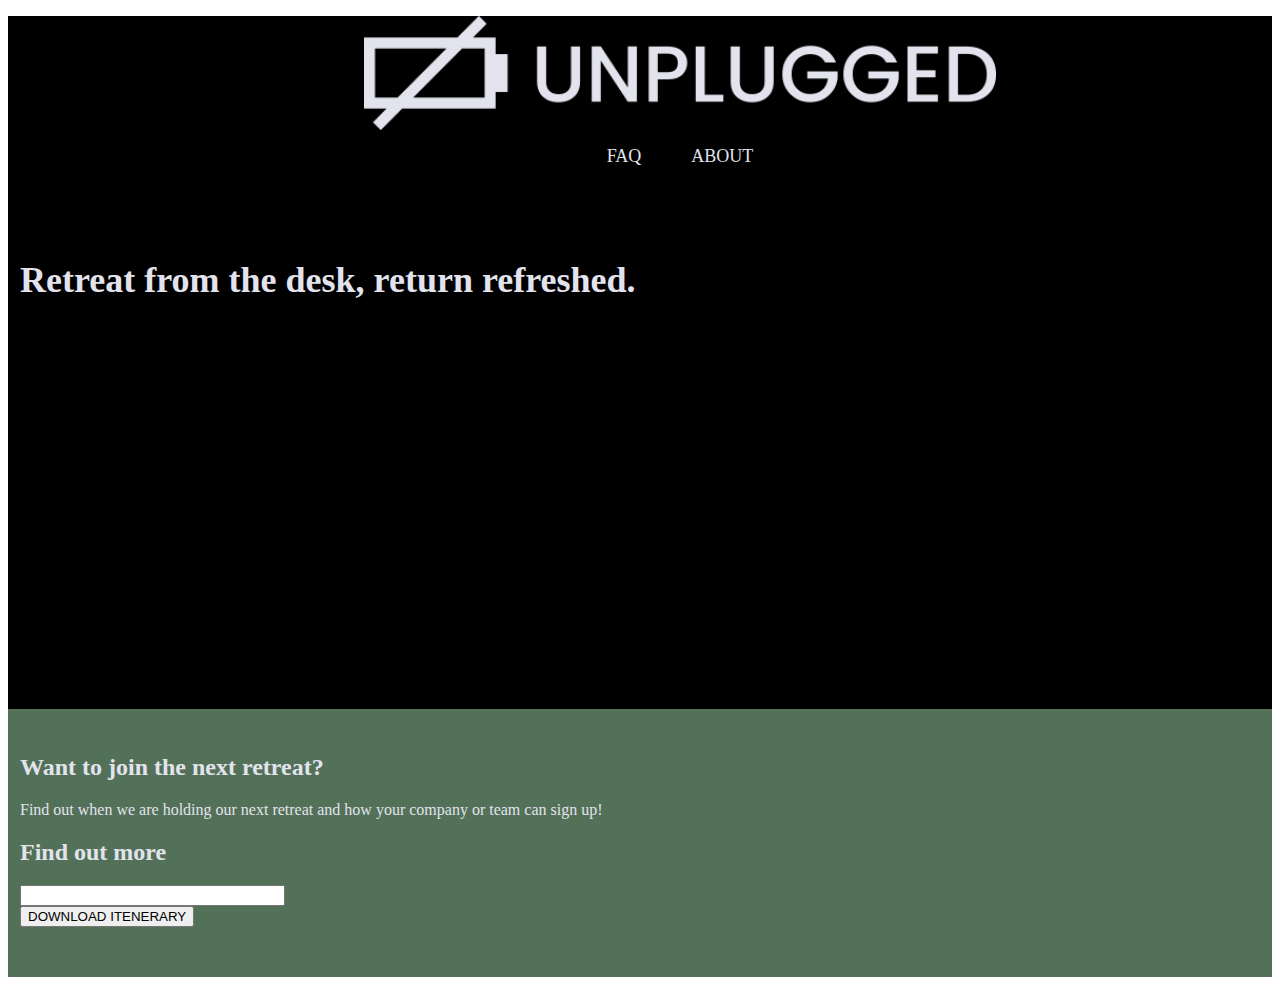
==== index.html @ d778e22b "adding text and images for header and main sections" ====
<!doctype html>
<html class="no-js" lang="">
    <head>
        <meta charset="utf-8">
        <meta http-equiv="x-ua-compatible" content="ie=edge">
        <title>Unplugged</title>
        <meta name="description" content="">
        <meta name="viewport" content="width=device-width, initial-scale=1">

        <link rel="manifest" href="site.webmanifest">
        <link rel="apple-touch-icon" href="icon.png">
        <!-- Place favicon.ico in the root directory -->

        <link rel="stylesheet" href="css/normalize.css">
        <link rel="stylesheet" href="css/style.css">
        <link rel="stylesheet" href="https://use.fontawesome.com/releases/v5.5.0/css/all.css" integrity="sha384-B4dIYHKNBt8Bc12p+WXckhzcICo0wtJAoU8YZTY5qE0Id1GSseTk6S+L3BlXeVIU" crossorigin="anonymous">
    </head>
    <body>
        <!--[if lte IE 9]>
            <p class="browserupgrade">You are using an <strong>outdated</strong> browser. Please <a href="https://browsehappy.com/">upgrade your browser</a> to improve your experience and security.</p>
        <![endif]-->
        <header>
          <figure id="logo">
            <a href="#"><img src="img/unpluggedlogo.png" alt"Unplugged Logo"></a>
          </figure>
          <nav>
            <ul id="menu">
              <li id="faq"><a href="faq/index.html">FAQ</a></li>
              <li id="about"><a href="about/index.html">ABOUT</a></li>
            </ul>
          </nav>
          <section id="headline">
            <h1>Retreat from the desk, return refreshed.</h1>
          </section>
        </header>
        <main>
          <section id="info">
            <h2>Want to join the next retreat?</h2>
            <p>Find out when we are holding our next retreat and how your company or team can sign up!</p>
            <h2>Find out more</h2>
            <input type="email" id="email" size="30" required>
            <button id="download-button">DOWNLOAD ITENERARY</button>
          </section>
        </main>
        <footer>
        </footer>

        <!-- Add your site or application content here -->
        <script src="js/vendor/modernizr-3.5.0.min.js"></script>
        <script src="https://code.jquery.com/jquery-3.2.1.min.js" integrity="sha256-hwg4gsxgFZhOsEEamdOYGBf13FyQuiTwlAQgxVSNgt4=" crossorigin="anonymous"></script>
        <script>window.jQuery || document.write('<script src="js/vendor/jquery-3.2.1.min.js"><\/script>')</script>
        <script src="js/plugins.js"></script>
        <script src="js/main.js"></script>

        <!-- Google Analytics: change UA-XXXXX-Y to be your site's ID. -->
        <script>
            window.ga=function(){ga.q.push(arguments)};ga.q=[];ga.l=+new Date;
            ga('create','UA-XXXXX-Y','auto');ga('send','pageview')
        </script>
        <script src="https://www.google-analytics.com/analytics.js" async defer></script>
    </body>
</html>
---- css/style.css ----
header {
  background-color: black;
}

#logo {
  display: flex;
  justify-content: center;
  width: 100%;
}

#logo a {
  width: 100%;
  display: flex;
  justify-content: center;
}

#logo img {
  width: 50%;
}

#menu {
  display: flex;
  width: 100%;
  justify-content: center;
  list-style: none;
  padding-bottom: 18px;
}

#menu a {
  color: #e2e3ed;
  text-decoration: none;
  font-size: 18px;
}

#faq {
  padding-right: 50px;
}

#headline {
  background-image: url(../img/jake-melara-30679-unsplash.jpg);
  background-size: cover;
  background-position: center;
  height: 500px;
  width: 100%;
}

#headline h1 {
  color: #e2e3ed;
  padding-top: 50px;
  padding-left: 12px;
  font-size: 36px;
}

#info {
  color: #e2e3ed;
  background-color: #527158;
  padding-left: 12px;
  padding-top: 25px;
  padding-bottom: 50px;
}

#download-button {
  display: block;
}
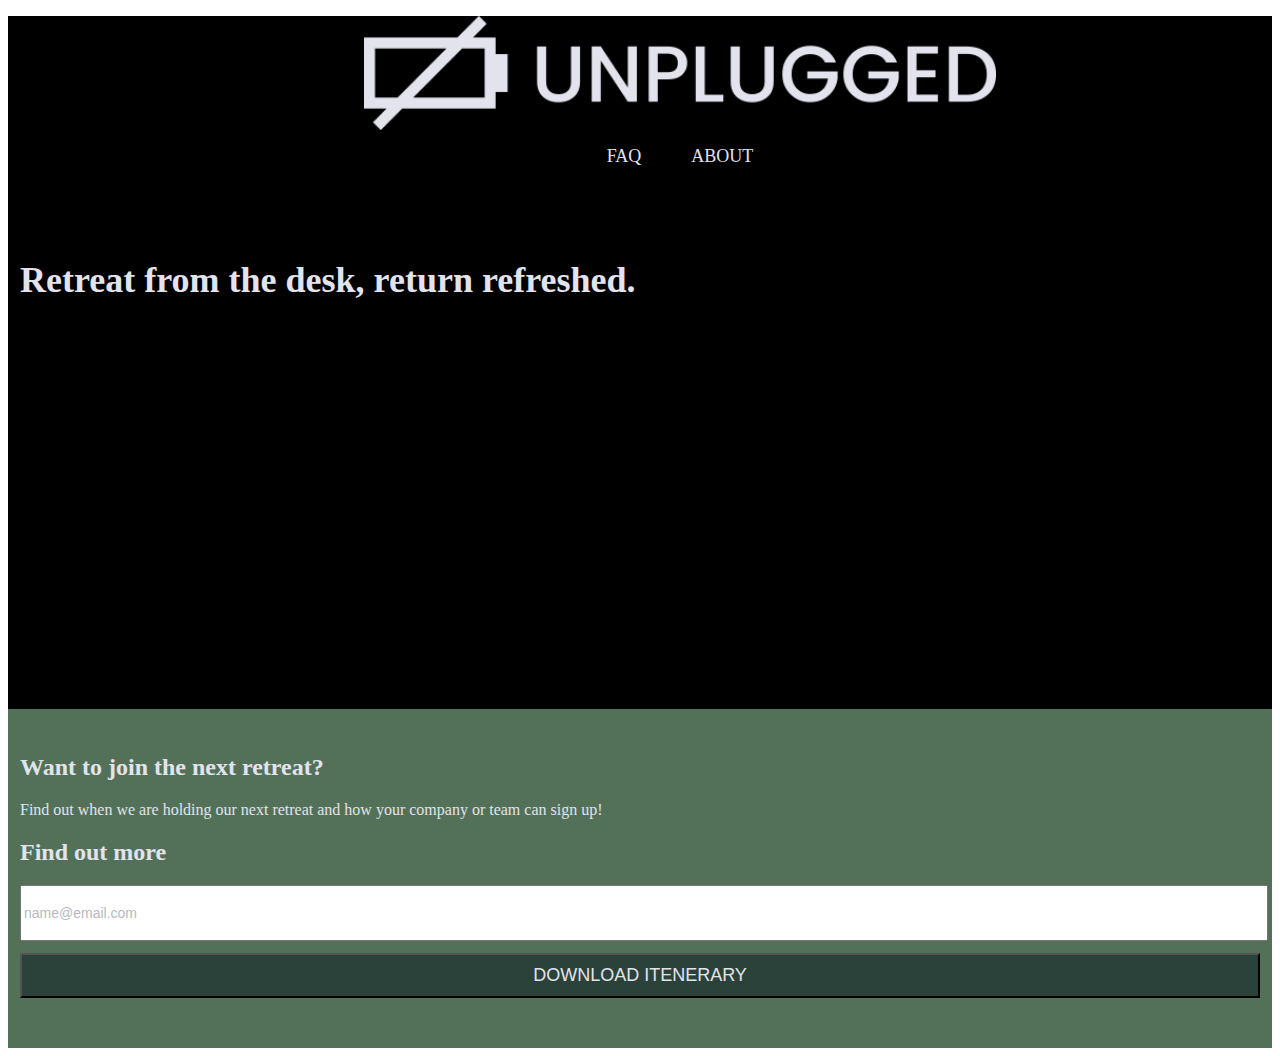
==== commit fd6488be: "added input box and button to main section" ====
--- a/index.html
+++ b/index.html
@@ -38,7 +38,7 @@
             <h2>Want to join the next retreat?</h2>
             <p>Find out when we are holding our next retreat and how your company or team can sign up!</p>
             <h2>Find out more</h2>
-            <input type="email" id="email" size="30" required>
+            <input id="email" type="email" id="email" size="30" placeholder="name@email.com" required>
             <button id="download-button">DOWNLOAD ITENERARY</button>
           </section>
         </main>
--- a/css/style.css
+++ b/css/style.css
@@ -54,11 +54,25 @@
 #info {
   color: #e2e3ed;
   background-color: #527158;
-  padding-left: 12px;
-  padding-top: 25px;
-  padding-bottom: 50px;
+  padding: 25px 12px 50px 12px;
+}
+
+#email {
+  width: 100%;
+  height: 50px;
+}
+
+::placeholder {
+  color: #b8b9c0;
+  font-size: 14px;
 }
 
 #download-button {
   display: block;
+  color: #e2e3ed;
+  width: 100%;
+  height: 45px;
+  margin-top: 12px;
+  background-color: #2a423a;
+  font-size: 18px;
 }
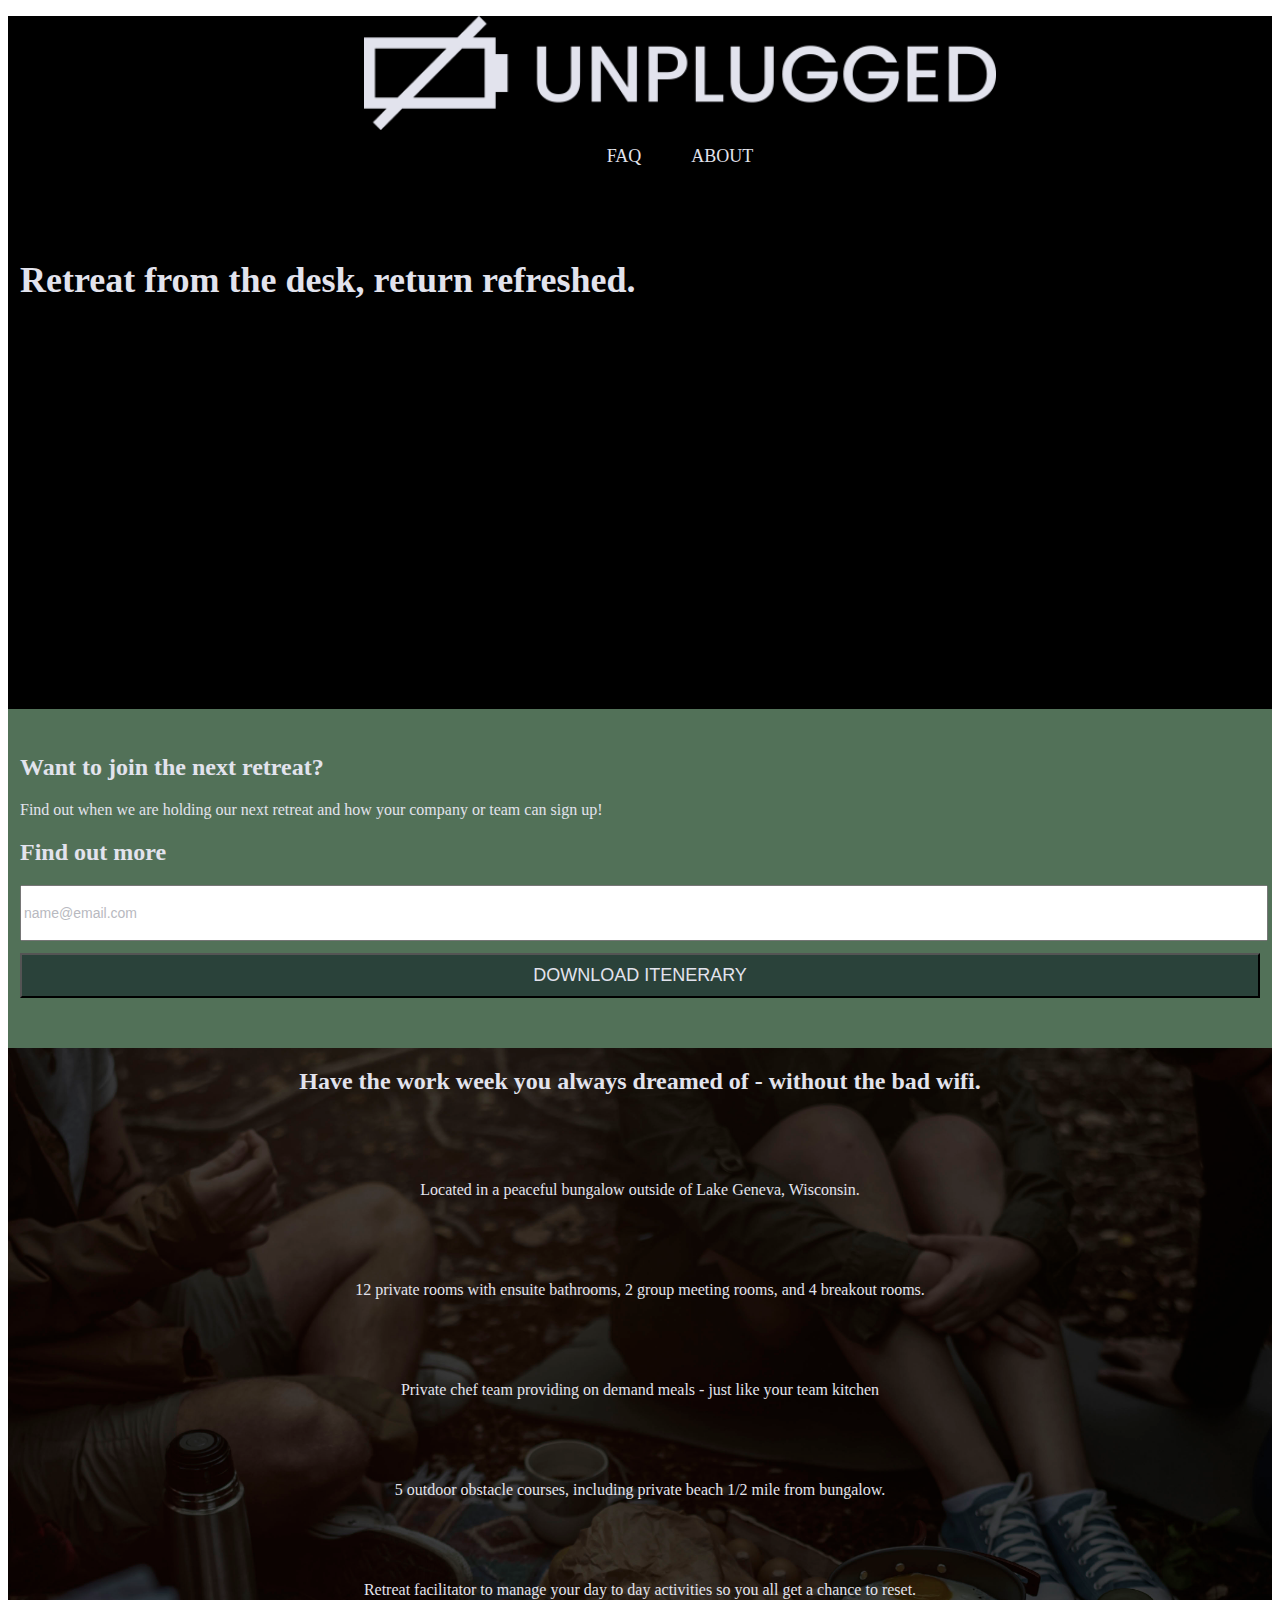
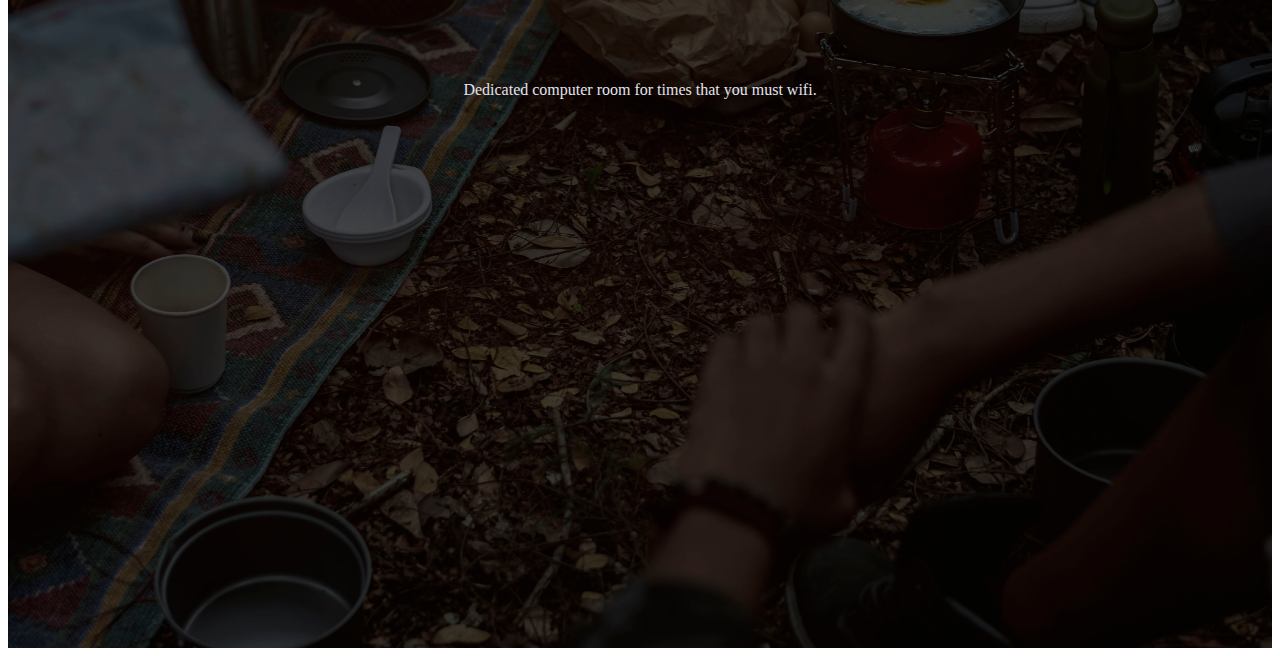
==== commit 4d060179: "added icons and paragraphs to info section of main" ====
--- a/index.html
+++ b/index.html
@@ -34,12 +34,27 @@
           </section>
         </header>
         <main>
-          <section id="info">
+          <section id="sign-up">
             <h2>Want to join the next retreat?</h2>
             <p>Find out when we are holding our next retreat and how your company or team can sign up!</p>
             <h2>Find out more</h2>
             <input id="email" type="email" id="email" size="30" placeholder="name@email.com" required>
             <button id="download-button">DOWNLOAD ITENERARY</button>
+          </section>
+          <section id="info">
+            <h2>Have the work week you always dreamed of - without the bad wifi.</h2>
+            <i class="fas fa-campground"></i>
+            <p>Located in a peaceful bungalow outside of Lake Geneva, Wisconsin.</p>
+            <i class="fas fa-bed"></i>
+            <p>12 private rooms with ensuite bathrooms, 2 group meeting rooms, and 4 breakout rooms.</p>
+            <i class="fas fa-utensils"></i>
+            <p>Private chef team providing on demand meals - just like your team kitchen</p>
+            <i class="fas fa-shoe-prints"></i>
+            <p>5 outdoor obstacle courses, including private beach 1/2 mile from bungalow.</p>
+            <i class="fas fa-smile"></i>
+            <p>Retreat facilitator to manage your day to day activities so you all get a chance to reset.</p>
+            <i class="fas fa-wifi"></i>
+            <p>Dedicated computer room for times that you must wifi.</p>
           </section>
         </main>
         <footer>
--- a/css/style.css
+++ b/css/style.css
@@ -51,7 +51,7 @@
   font-size: 36px;
 }
 
-#info {
+#sign-up {
   color: #e2e3ed;
   background-color: #527158;
   padding: 25px 12px 50px 12px;
@@ -76,3 +76,19 @@
   background-color: #2a423a;
   font-size: 18px;
 }
+
+#info {
+  background-image: url(../img/rawpixel-800820-unsplash1.jpg);
+  background-size: cover;
+  background-position: center;
+  height: 1200px;
+  display: flex;
+  flex-direction: column;
+  align-items: center;
+  color: #e2e3ed;
+}
+
+#info i {
+  font-size: 55px;
+  padding-bottom: 50px;
+}
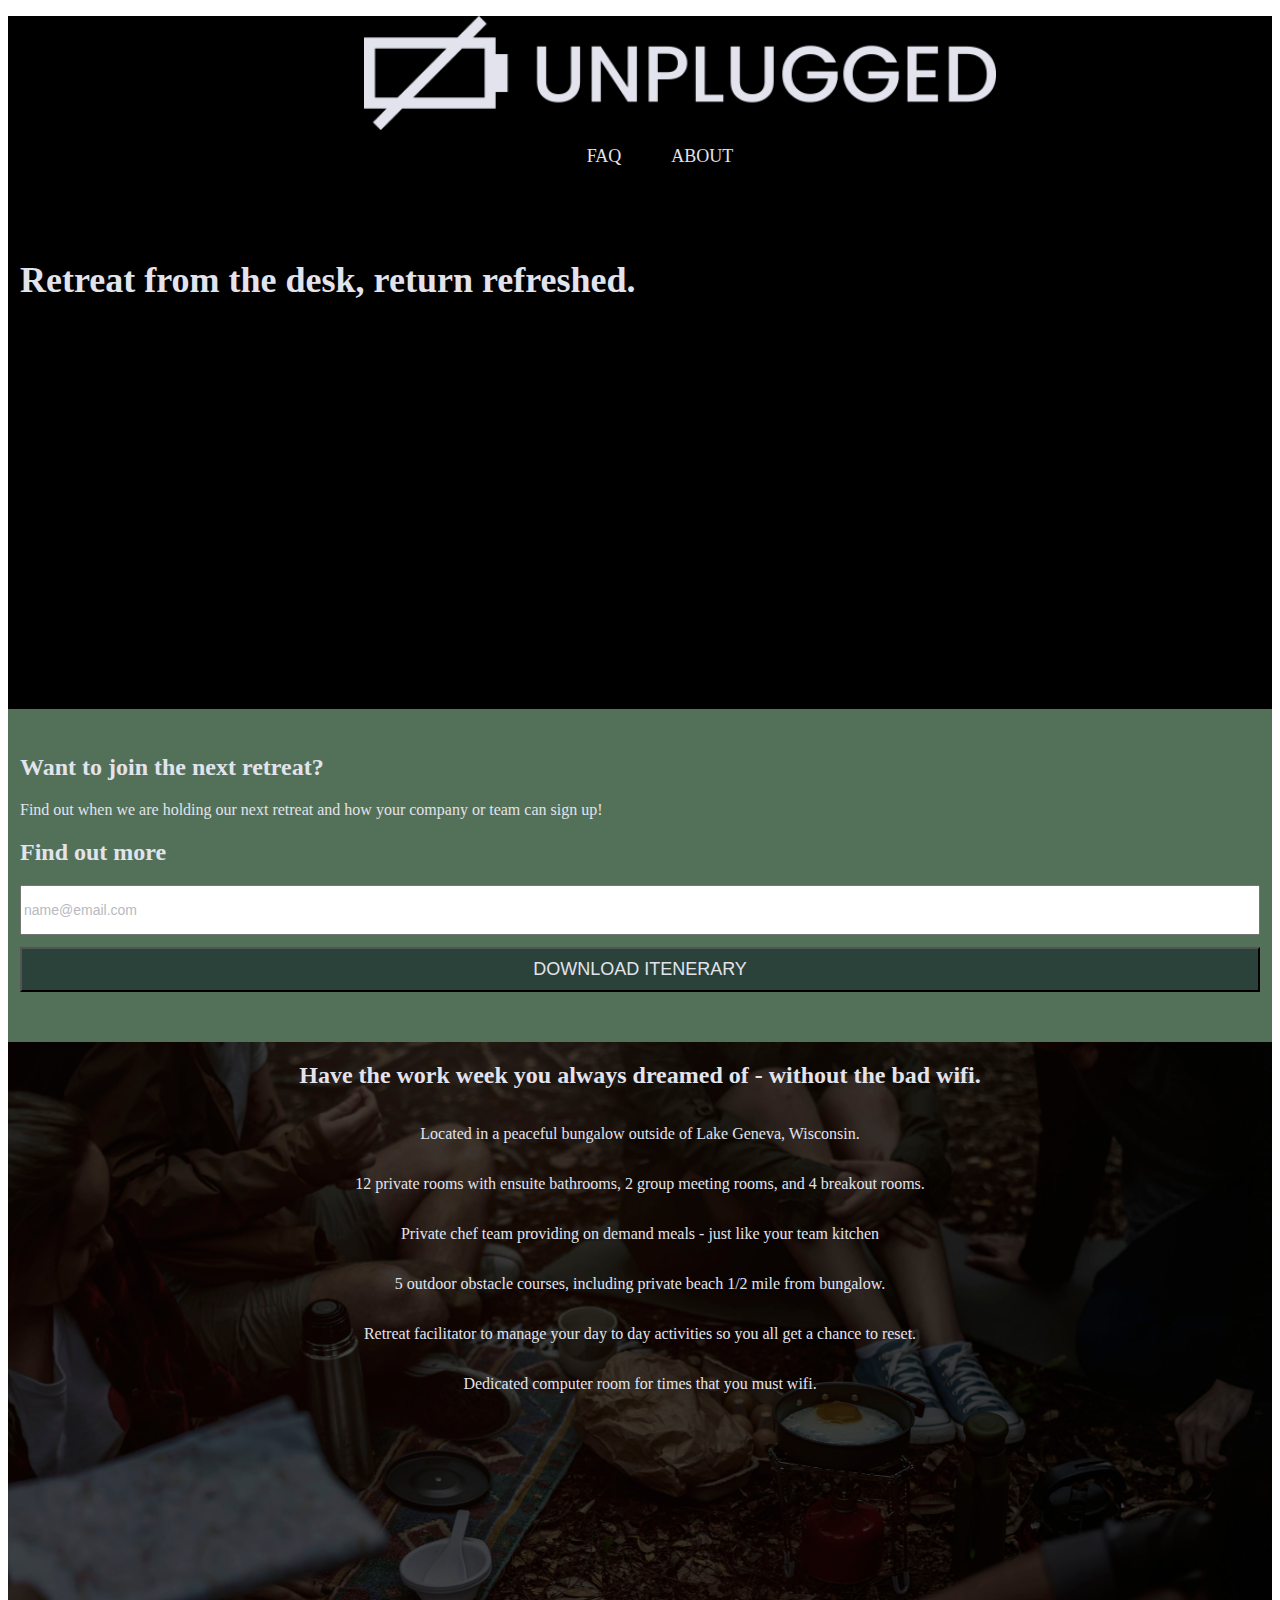
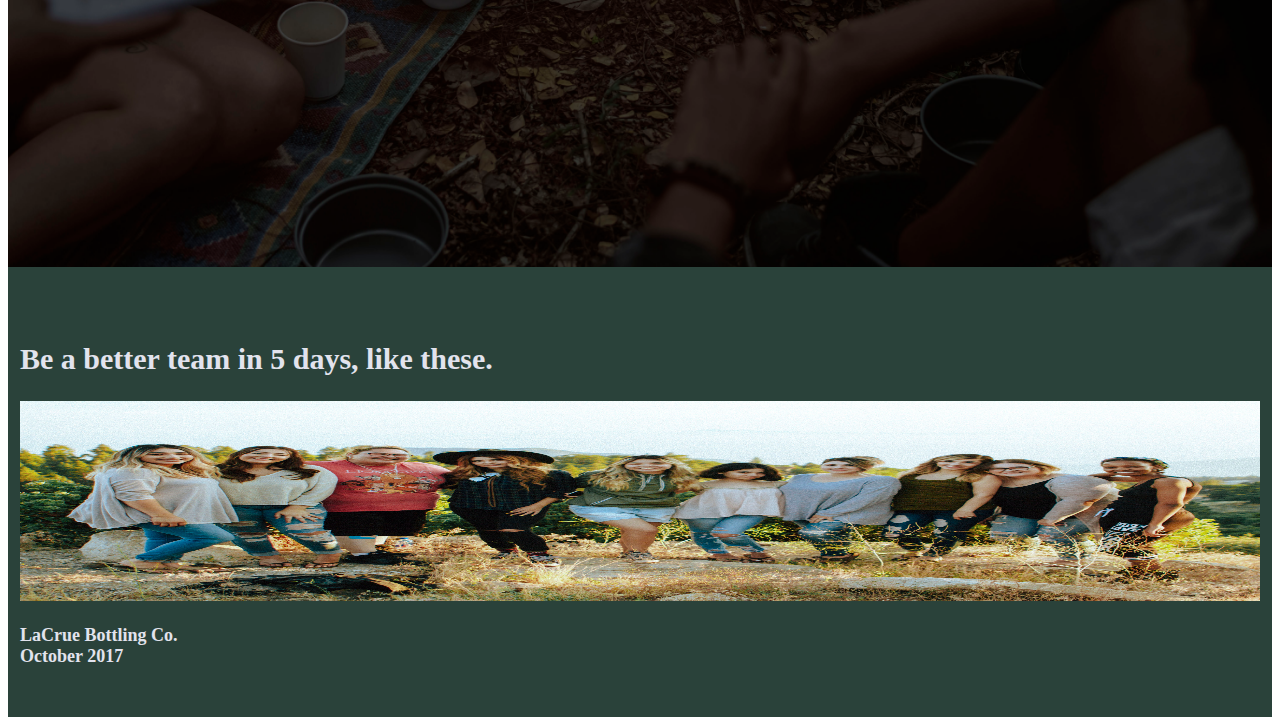
==== commit d5814543: "added text and images for example section" ====
--- a/index.html
+++ b/index.html
@@ -56,6 +56,12 @@
             <i class="fas fa-wifi"></i>
             <p>Dedicated computer room for times that you must wifi.</p>
           </section>
+          <section id="example">
+            <h2>Be a better team in 5 days, like these.</h2>
+            <img src="img/omar-lopez-296944-unsplash.jpg" alt"Photo of LaCrue Bottling Co. team"></a>
+            <h3>LaCrue Bottling Co.</h3>
+            <h4>October 2017</h4>
+          </section>
         </main>
         <footer>
         </footer>
--- a/css/style.css
+++ b/css/style.css
@@ -1,3 +1,7 @@
+* {
+  box-sizing: border-box;
+}
+
 header {
   background-color: black;
 }
@@ -81,7 +85,7 @@
   background-image: url(../img/rawpixel-800820-unsplash1.jpg);
   background-size: cover;
   background-position: center;
-  height: 1200px;
+  height: 825px;
   display: flex;
   flex-direction: column;
   align-items: center;
@@ -90,5 +94,28 @@
 
 #info i {
   font-size: 55px;
-  padding-bottom: 50px;
 }
+
+#example {
+  background-color: #2a423a;
+  padding: 50px 12px 50px 12px;
+  color: #e2e3ed;
+}
+
+#example img {
+  height: 200px;
+  width: 100%;
+}
+
+#example h2 {
+  font-size: 30px;
+}
+
+#example h3, h4 {
+  margin: 0px;
+  font-size: 18px;
+}
+
+#example h3 {
+  padding-top: 20px;
+}
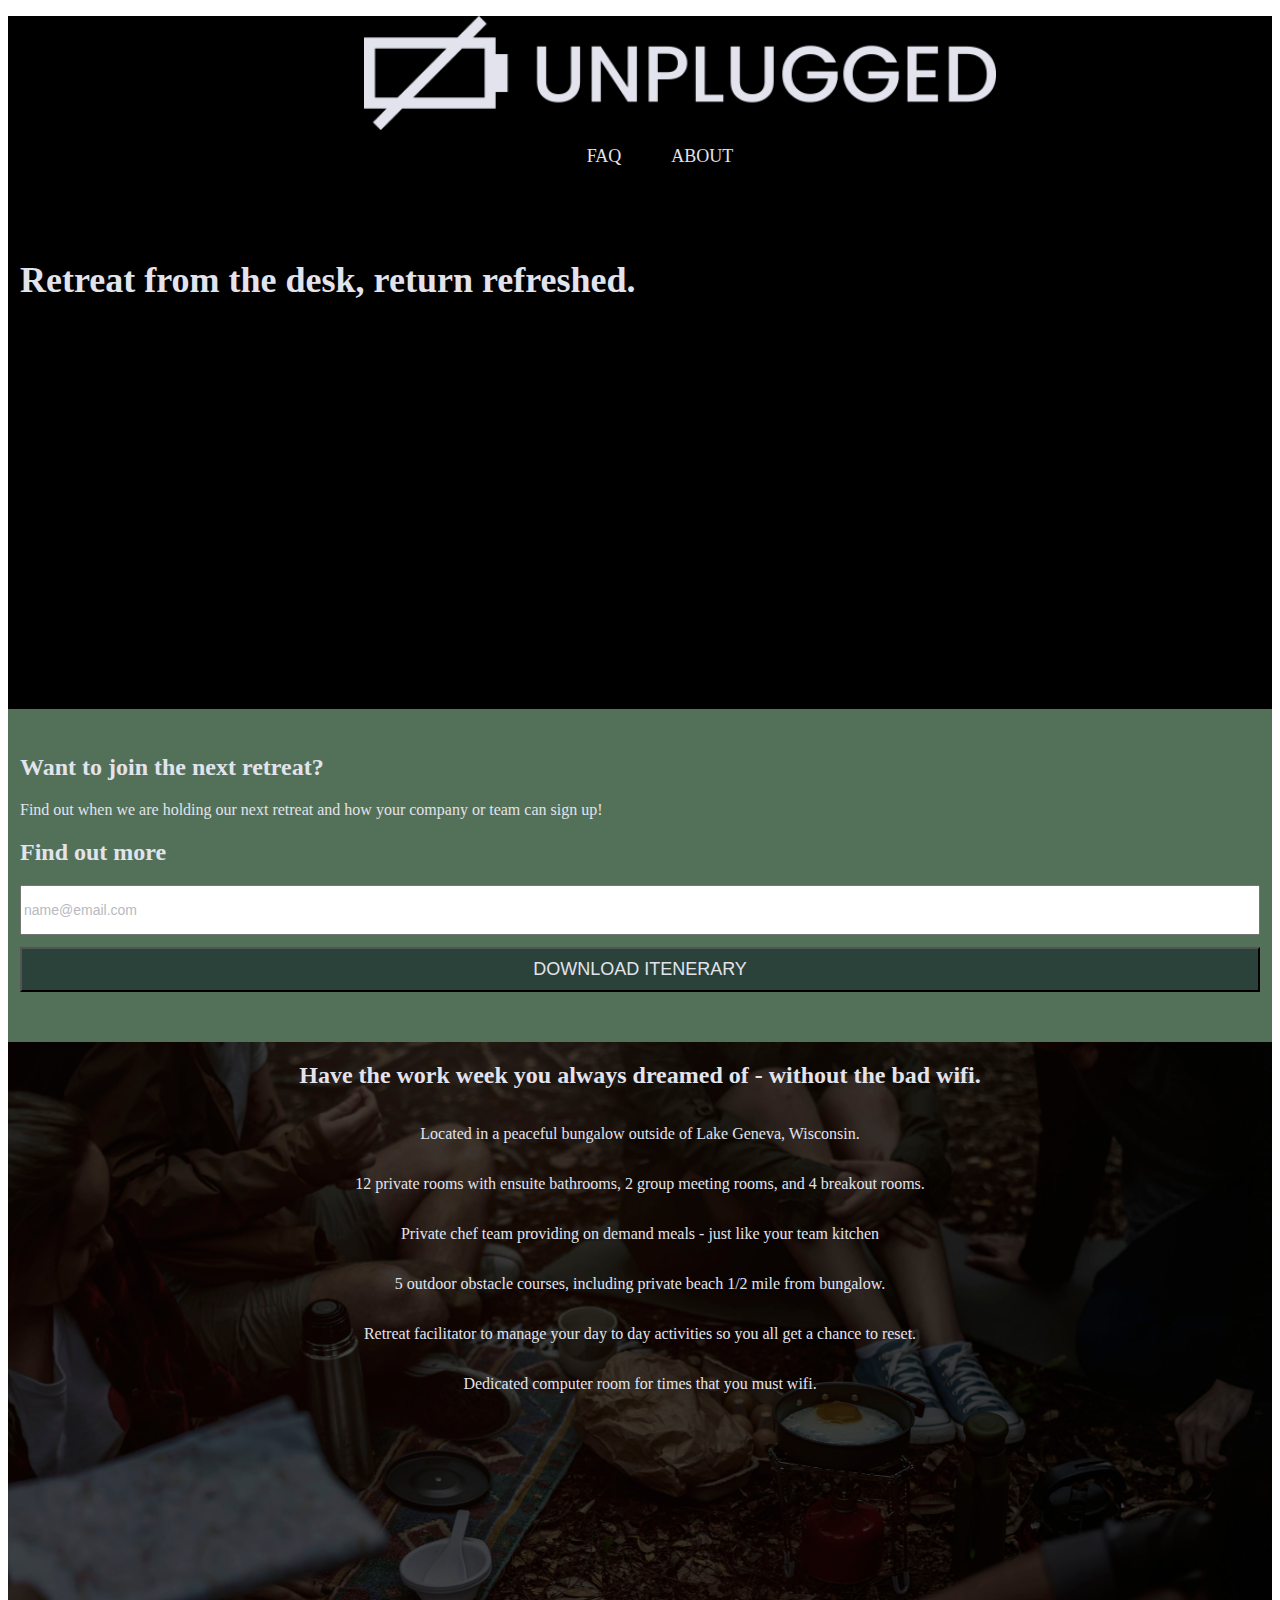
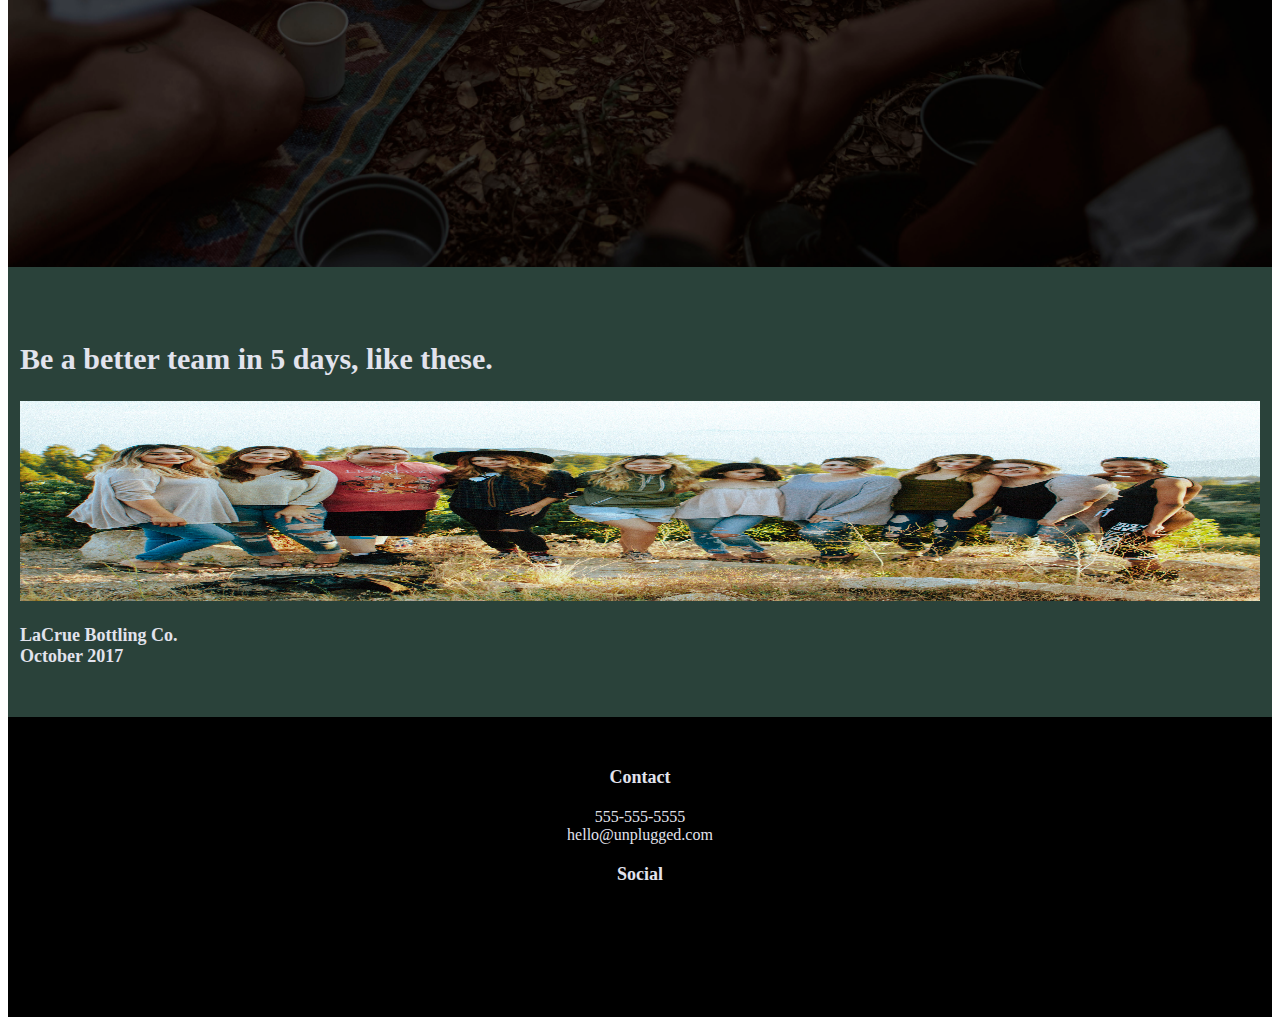
==== commit 11ffeba1: "added footer text and icons" ====
--- a/index.html
+++ b/index.html
@@ -64,6 +64,24 @@
           </section>
         </main>
         <footer>
+          <h4>Contact</h4>
+          <p>555-555-5555</p>
+          <p>hello@unplugged.com</p>
+          <h4>Social</h4>
+          <div>
+            <span class="fa-stack fa-lg">
+              <i class="fa fa-circle fa-stack-2x"></i>
+              <i class="fab fa-facebook-f fa-stack-1x"></i>
+            </span>
+            <span class="icon fa-stack fa-lg">
+              <i class="fas fa-circle fa-stack-2x"></i>
+              <i class="fab fa-twitter fa-stack-1x"></i>
+            </span>
+            <span class="fa-stack fa-lg">
+              <i class="fas fa-circle fa-stack-2x"></i>
+              <i class="fab fa-instagram fa-stack-1x"></i>
+            </span>
+          </div>
         </footer>
 
         <!-- Add your site or application content here -->
--- a/css/style.css
+++ b/css/style.css
@@ -119,3 +119,29 @@
 #example h3 {
   padding-top: 20px;
 }
+
+footer {
+  color: #e2e3ed;
+  background-color: black;
+  display: flex;
+  flex-direction: column;
+  align-items: center;
+  height: 300px;
+  padding-top: 30px;
+}
+
+footer h4 {
+  padding-bottom: 20px;
+  padding-top: 20px;
+}
+
+footer p {
+  margin: 0px;
+}
+.icon {
+  margin: 0px 40px;
+}
+
+.fa-circle {
+  color: #527158;
+}
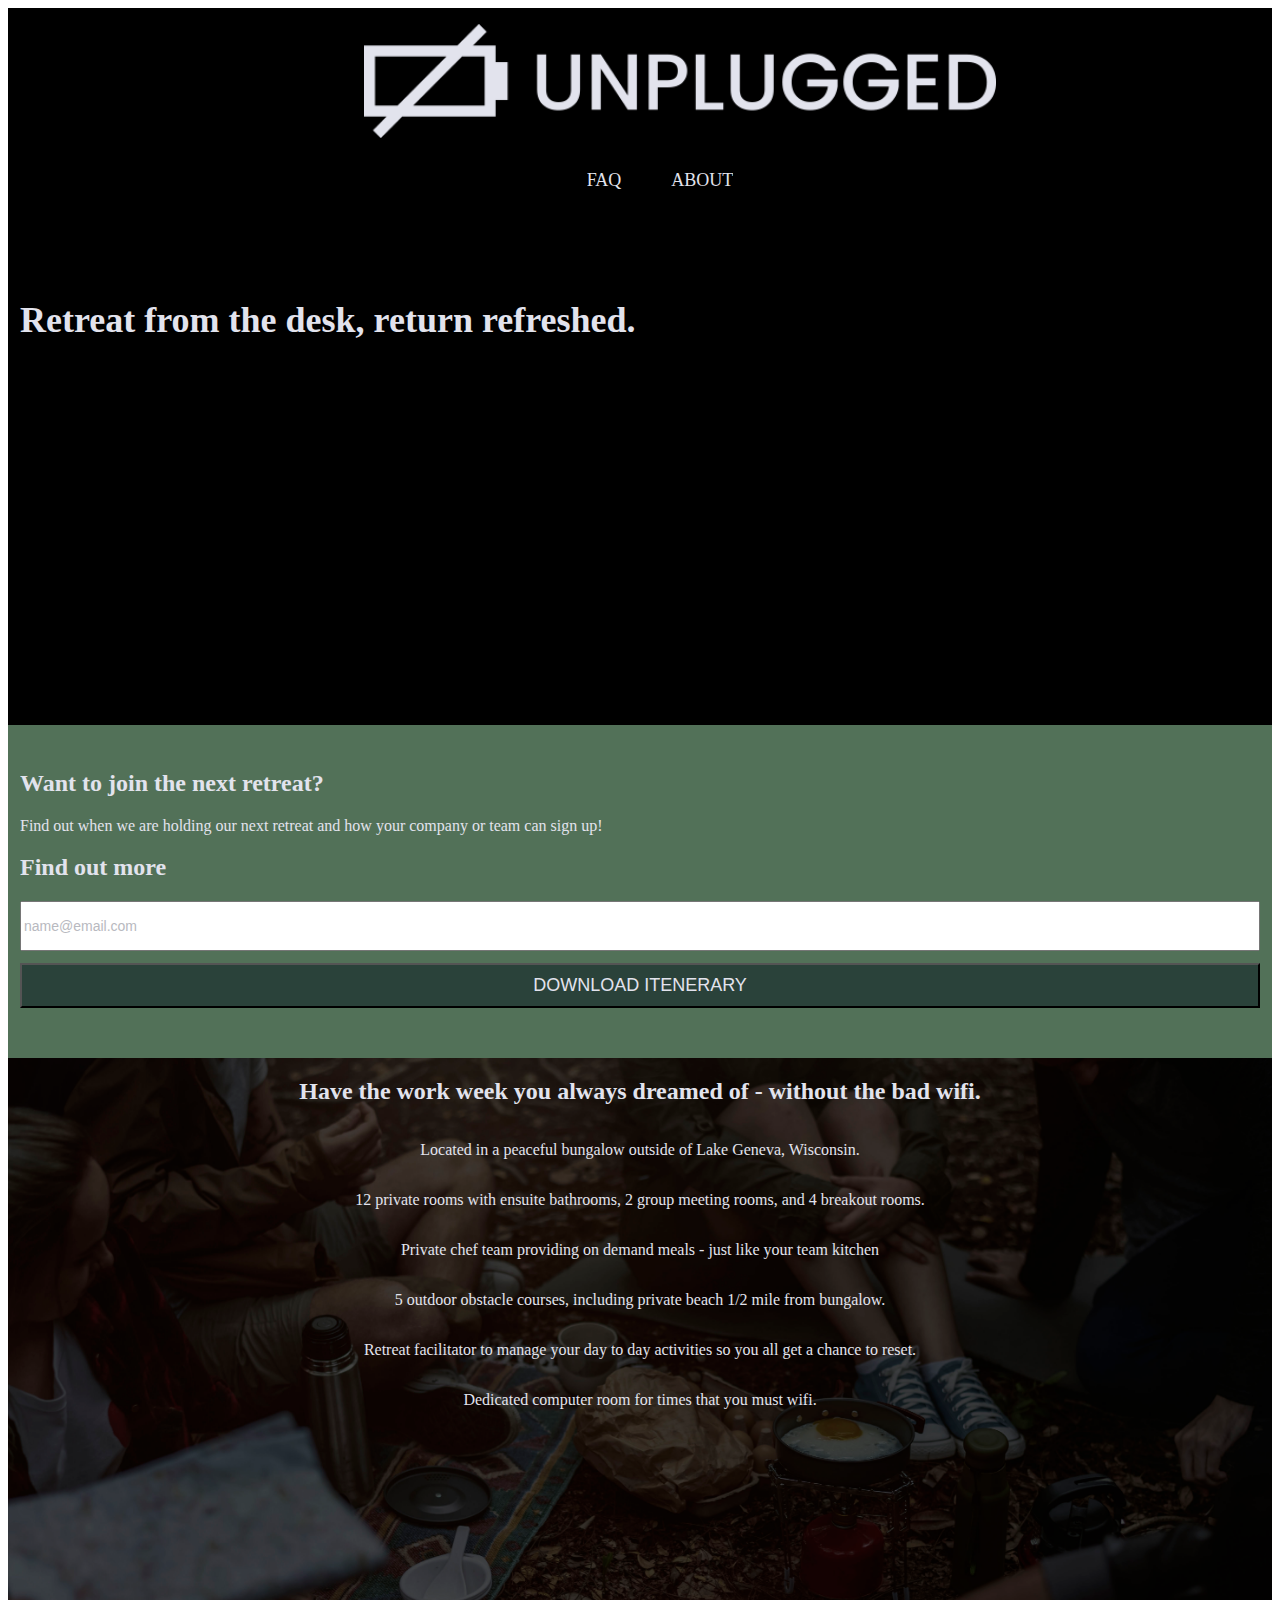
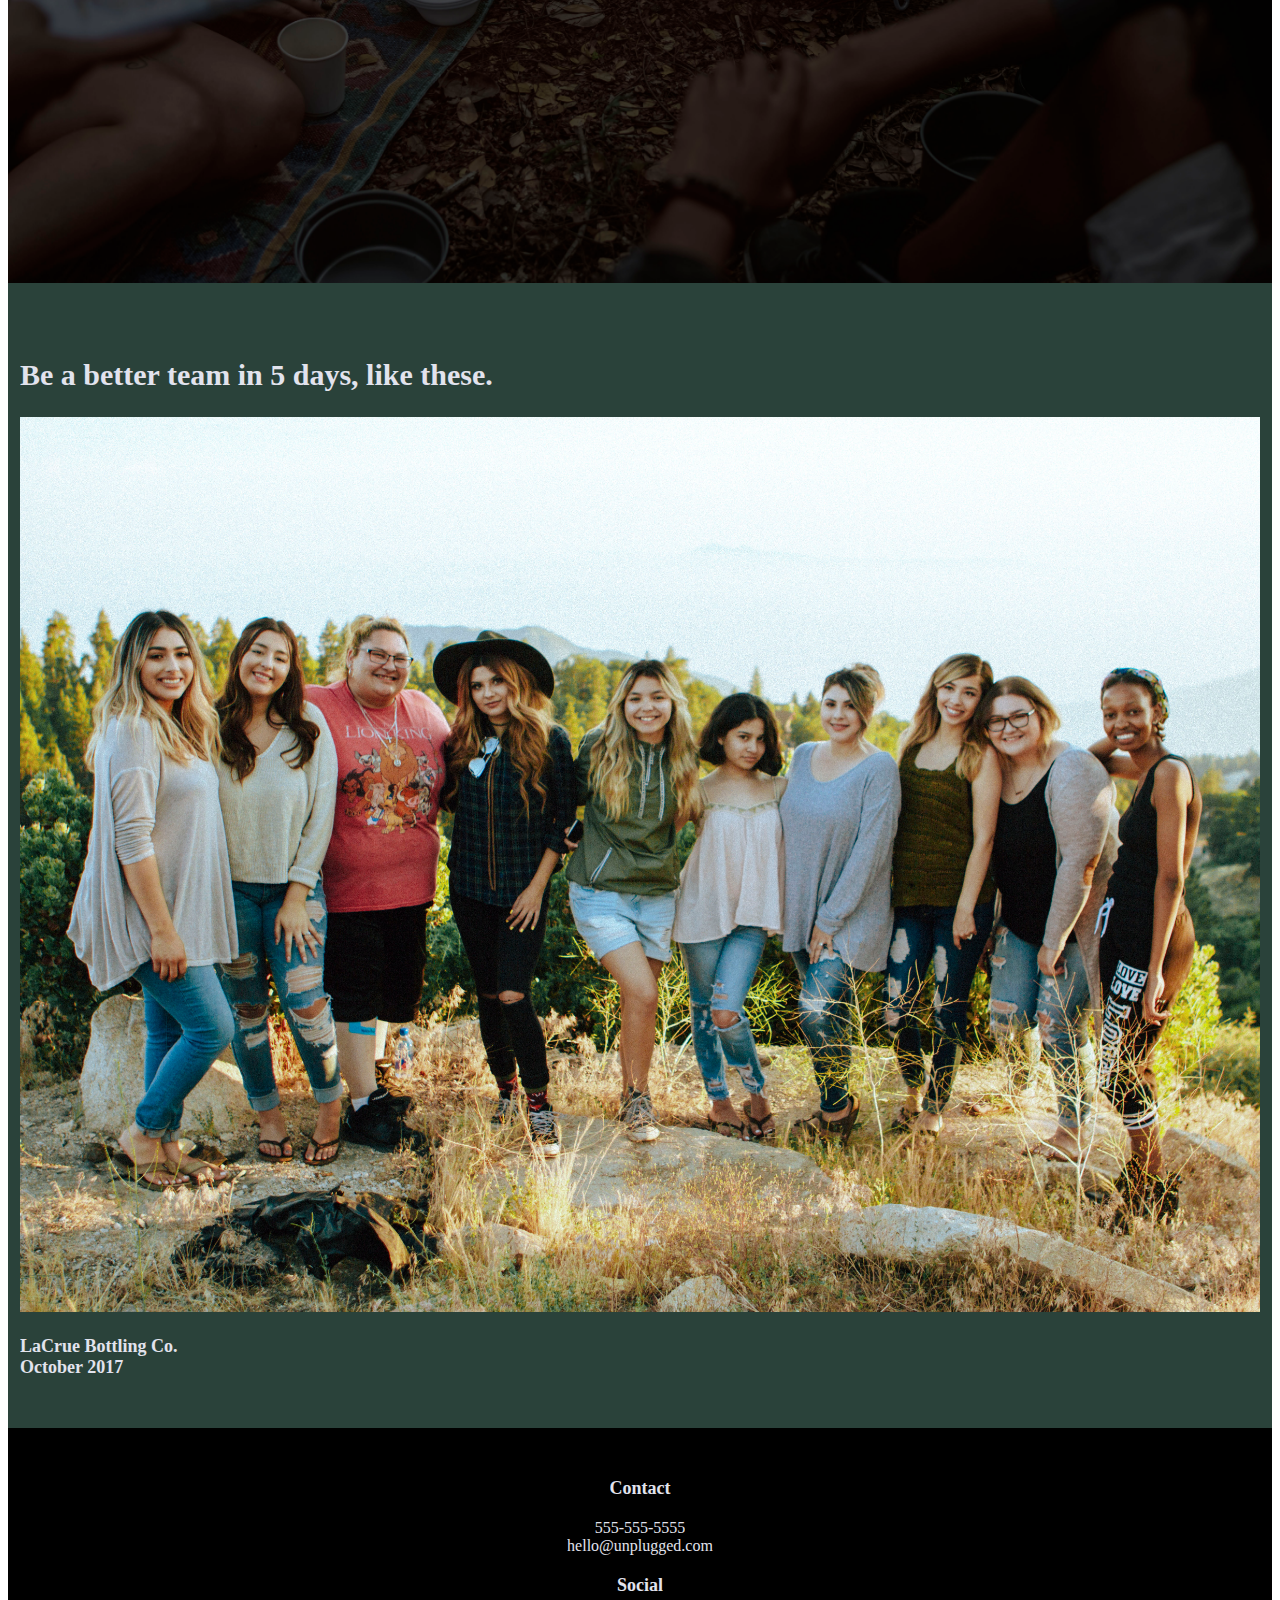
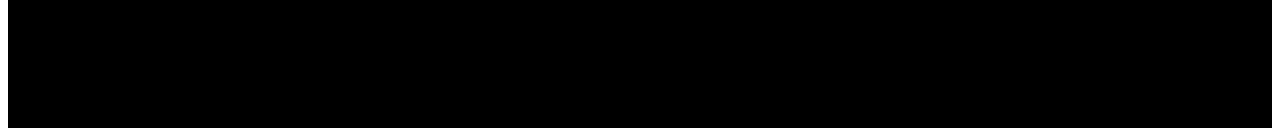
==== commit 3dea5f5e: "added text and images for faq and about pages" ====
--- a/index.html
+++ b/index.html
@@ -21,7 +21,7 @@
         <![endif]-->
         <header>
           <figure id="logo">
-            <a href="#"><img src="img/unpluggedlogo.png" alt"Unplugged Logo"></a>
+            <a href="index.html"><img src="img/unpluggedlogo.png" alt"Unplugged Logo"></a>
           </figure>
           <nav>
             <ul id="menu">
--- a/css/style.css
+++ b/css/style.css
@@ -1,5 +1,6 @@
 * {
   box-sizing: border-box;
+  overflow-x: hidden;
 }
 
 header {
@@ -103,7 +104,7 @@
 }
 
 #example img {
-  height: 200px;
+  /*height: 200px;*/
   width: 100%;
 }
 
@@ -145,3 +146,33 @@
 .fa-circle {
   color: #527158;
 }
+
+/*FAQ page*/
+#question-section {
+  background-color: #527158;
+  color: #e2e3ed;
+  padding: 45px 12px;
+}
+
+/*About page*/
+#mission-statement, #about-contact {
+  background-color: #527158;
+  color: #e2e3ed;
+  padding: 45px 12px;
+}
+
+#map figure {
+    width: 100%;
+    height: 0;
+    padding-bottom: 125%;
+    overflow: hidden;
+    position: relative;
+}
+
+#map iframe {
+    width: 100%;
+    height: 100%;
+    position: absolute;
+    top: 0;
+    left: 0;
+}
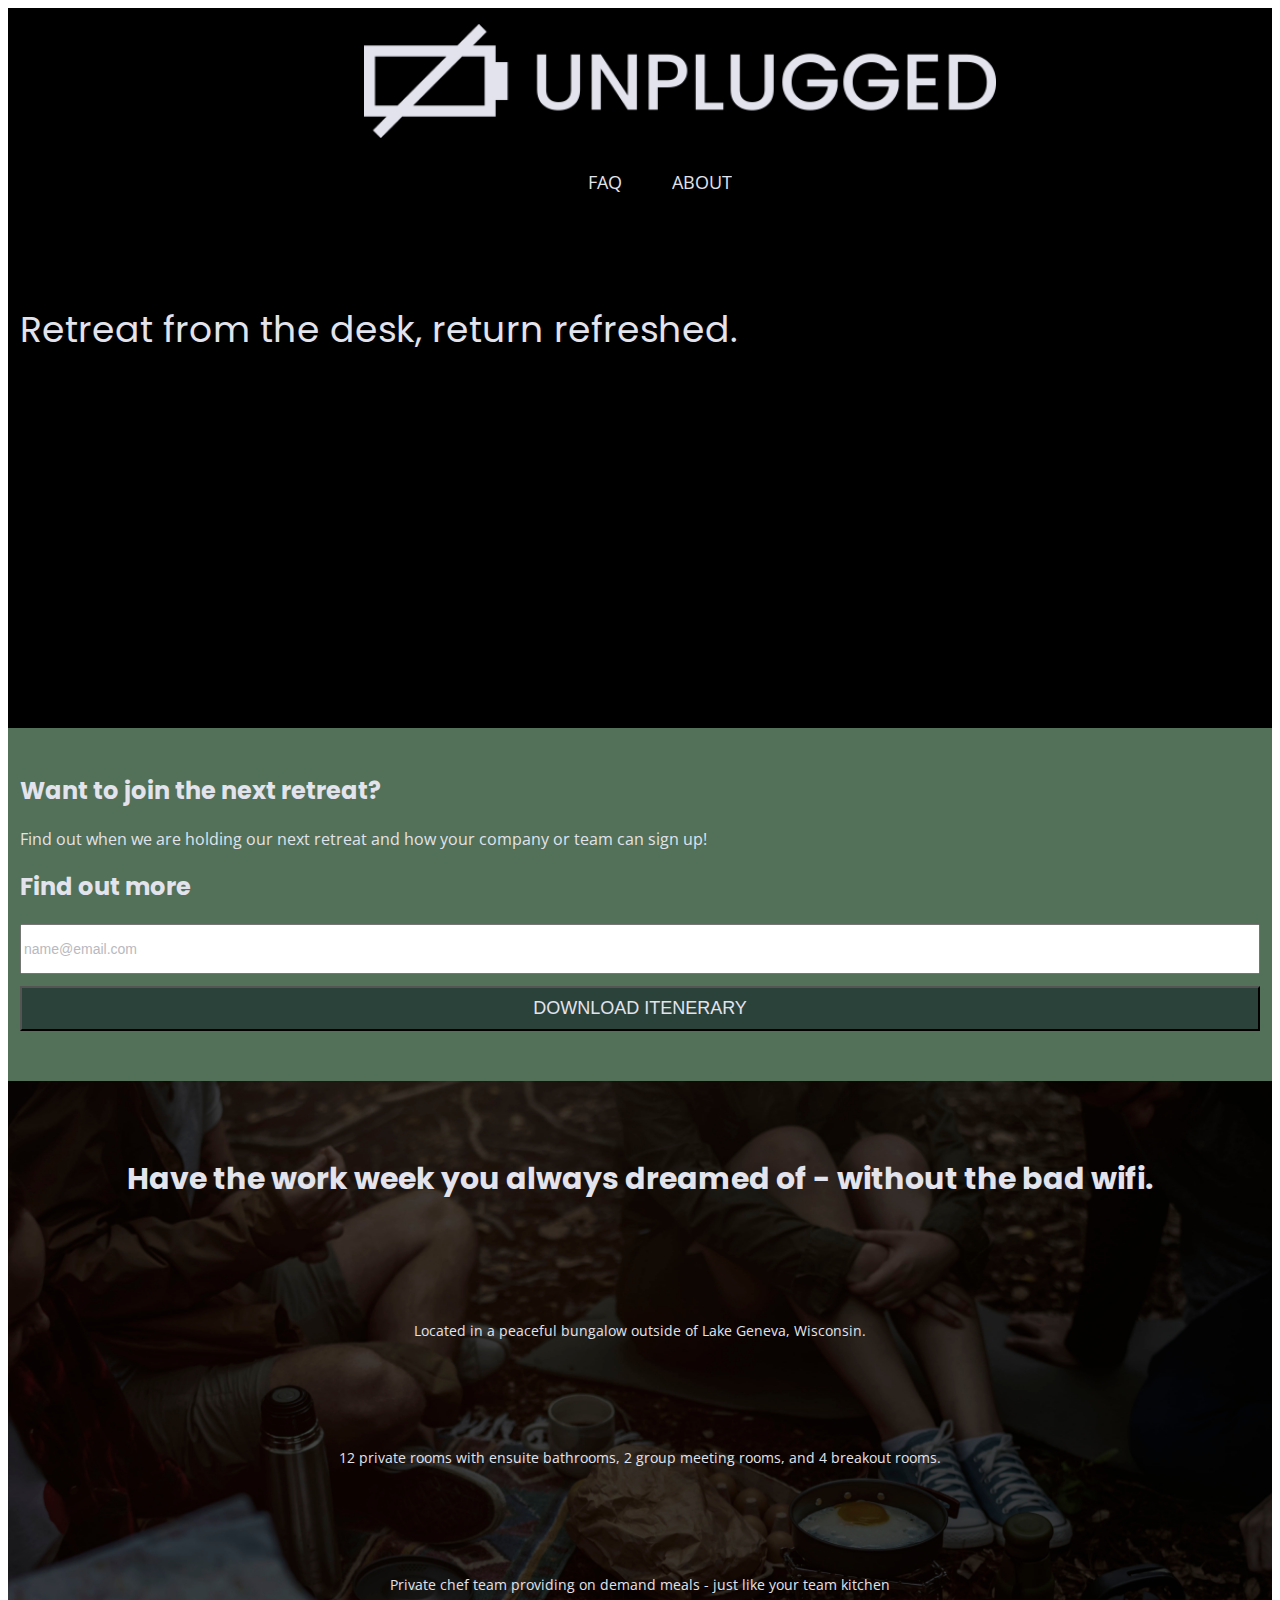
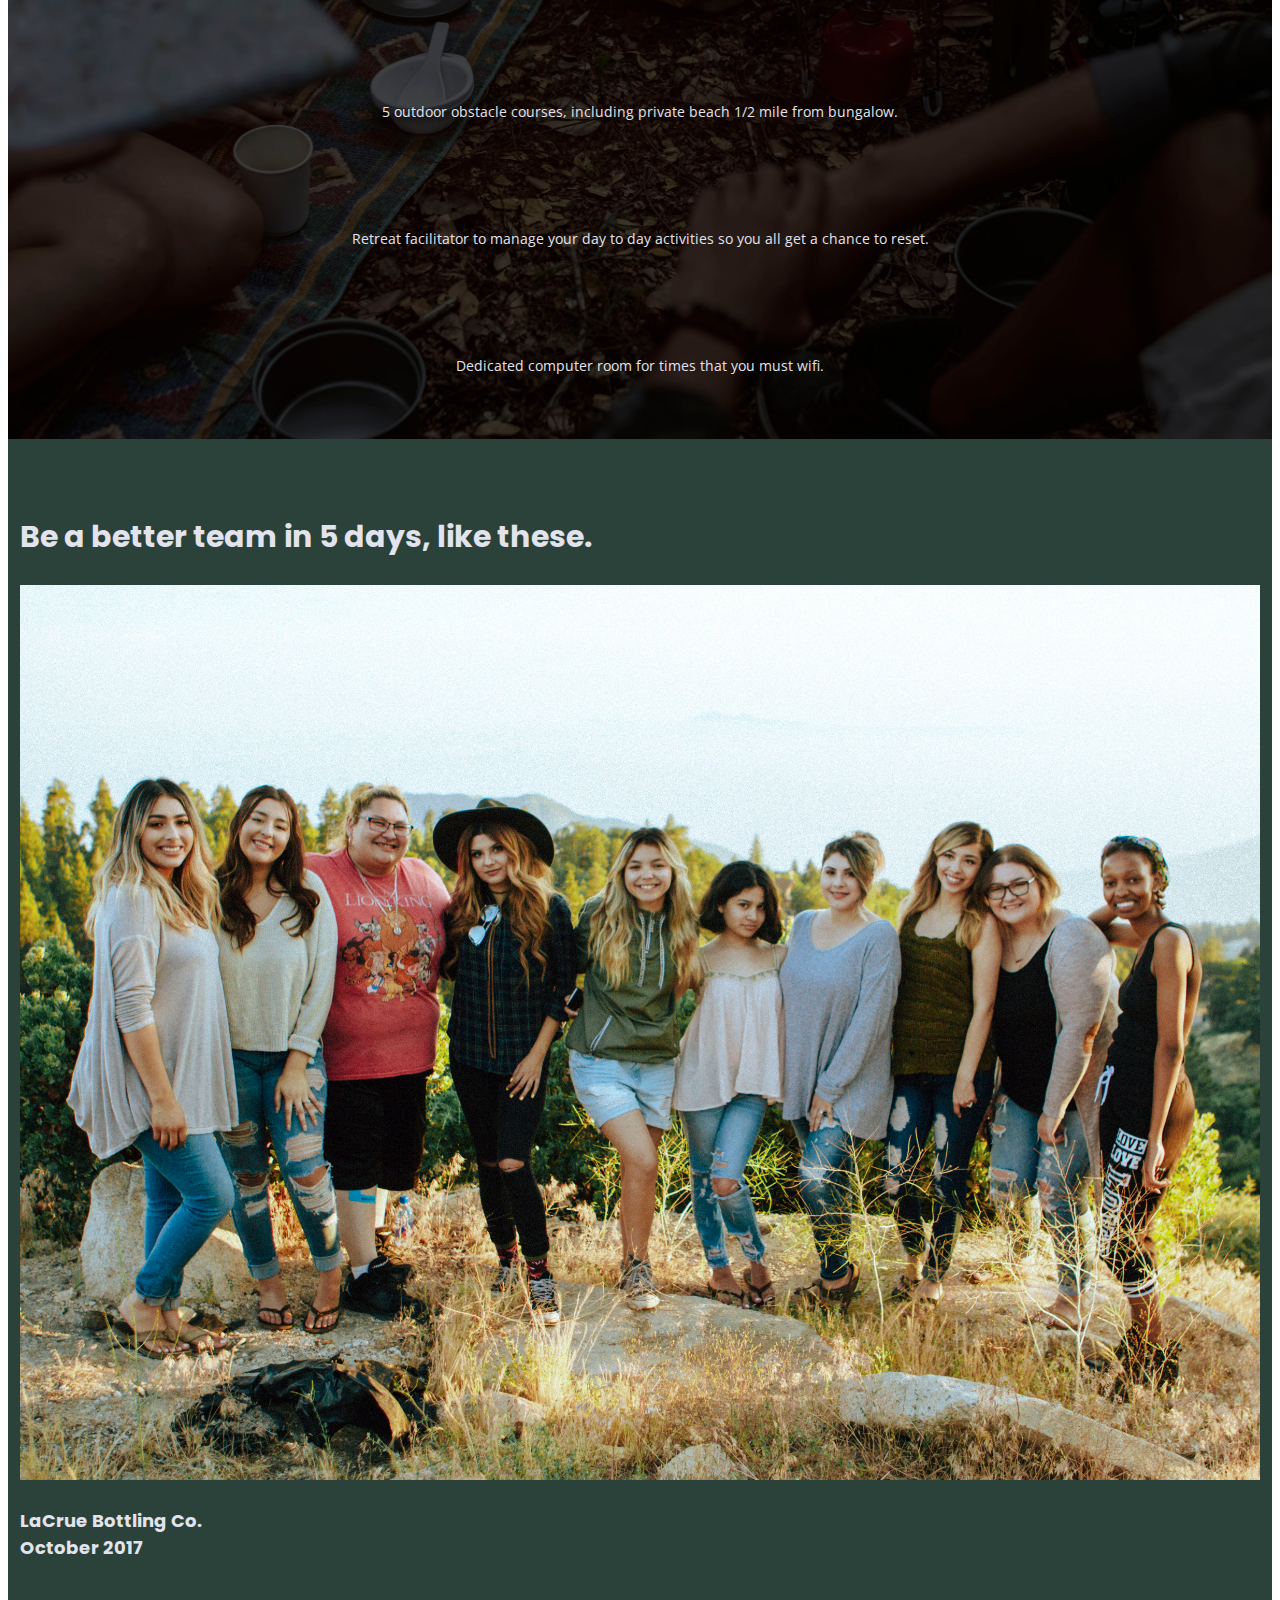
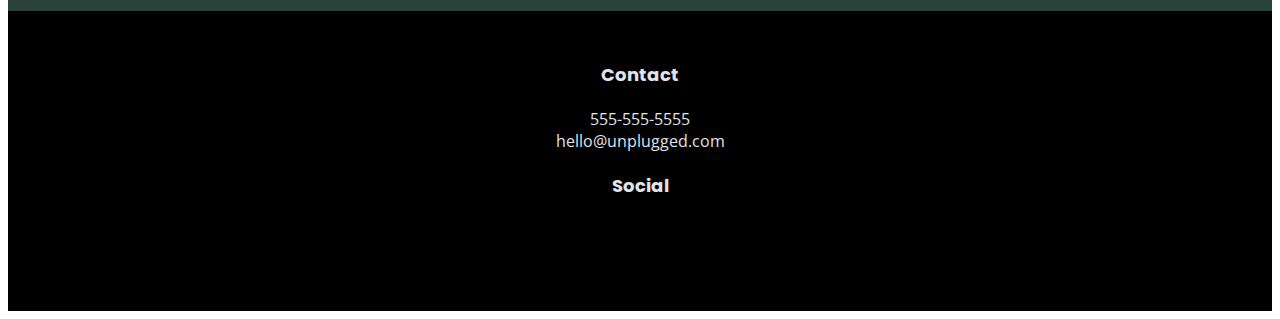
==== commit 1de3d6fe: "fixed font type and sizes for homepage" ====
--- a/index.html
+++ b/index.html
@@ -14,6 +14,7 @@
         <link rel="stylesheet" href="css/normalize.css">
         <link rel="stylesheet" href="css/style.css">
         <link rel="stylesheet" href="https://use.fontawesome.com/releases/v5.5.0/css/all.css" integrity="sha384-B4dIYHKNBt8Bc12p+WXckhzcICo0wtJAoU8YZTY5qE0Id1GSseTk6S+L3BlXeVIU" crossorigin="anonymous">
+        <link href="https://fonts.googleapis.com/css?family=Open+Sans|Poppins:500&display=swap" rel="stylesheet">
     </head>
     <body>
         <!--[if lte IE 9]>
--- a/css/style.css
+++ b/css/style.css
@@ -3,6 +3,7 @@
   overflow-x: hidden;
 }
 
+/*Header section all pages*/
 header {
   background-color: black;
 }
@@ -34,6 +35,7 @@
 #menu a {
   color: #e2e3ed;
   text-decoration: none;
+  font-family: 'Open Sans', sans-serif;
   font-size: 18px;
 }
 
@@ -41,6 +43,7 @@
   padding-right: 50px;
 }
 
+/*Headline section homepage*/
 #headline {
   background-image: url(../img/jake-melara-30679-unsplash.jpg);
   background-size: cover;
@@ -53,13 +56,21 @@
   color: #e2e3ed;
   padding-top: 50px;
   padding-left: 12px;
+  font-family: 'Poppins', sans-serif;
   font-size: 36px;
-}
-
+  font-weight: 400;
+}
+
+/*Sign-up section Homepage*/
 #sign-up {
   color: #e2e3ed;
   background-color: #527158;
   padding: 25px 12px 50px 12px;
+  font-family: 'Poppins', sans-serif;
+}
+
+#sign-up p {
+  font-family: 'Open Sans', sans-serif;
 }
 
 #email {
@@ -81,30 +92,42 @@
   background-color: #2a423a;
   font-size: 18px;
 }
-
+/*Information section Homepage*/
 #info {
   background-image: url(../img/rawpixel-800820-unsplash1.jpg);
   background-size: cover;
   background-position: center;
-  height: 825px;
   display: flex;
   flex-direction: column;
   align-items: center;
   color: #e2e3ed;
+  padding: 50px 80px;
+  font-family: 'Poppins', sans-serif;
+  font-weight: 400;
+  font-size: 20px;
 }
 
 #info i {
   font-size: 55px;
-}
-
+  padding-top: 45px;
+}
+
+#info p {
+  padding-top: 35px;
+  text-align: center;
+  font-family: 'Open Sans', sans-serif;
+  font-size: 14px;
+}
+
+/*Example section homepage*/
 #example {
   background-color: #2a423a;
   padding: 50px 12px 50px 12px;
   color: #e2e3ed;
+  font-family: 'Poppins', sans-serif;
 }
 
 #example img {
-  /*height: 200px;*/
   width: 100%;
 }
 
@@ -121,6 +144,7 @@
   padding-top: 20px;
 }
 
+/*Footer all pages*/
 footer {
   color: #e2e3ed;
   background-color: black;
@@ -129,6 +153,7 @@
   align-items: center;
   height: 300px;
   padding-top: 30px;
+  font-family: 'Poppins', sans-serif;
 }
 
 footer h4 {
@@ -138,6 +163,7 @@
 
 footer p {
   margin: 0px;
+  font-family: 'Open Sans', sans-serif;
 }
 .icon {
   margin: 0px 40px;
@@ -159,12 +185,18 @@
   background-color: #527158;
   color: #e2e3ed;
   padding: 45px 12px;
+}
+
+#map {
+  padding: 0px;
+  margin: 0px;
 }
 
 #map figure {
     width: 100%;
     height: 0;
     padding-bottom: 125%;
+    margin: 0px;
     overflow: hidden;
     position: relative;
 }
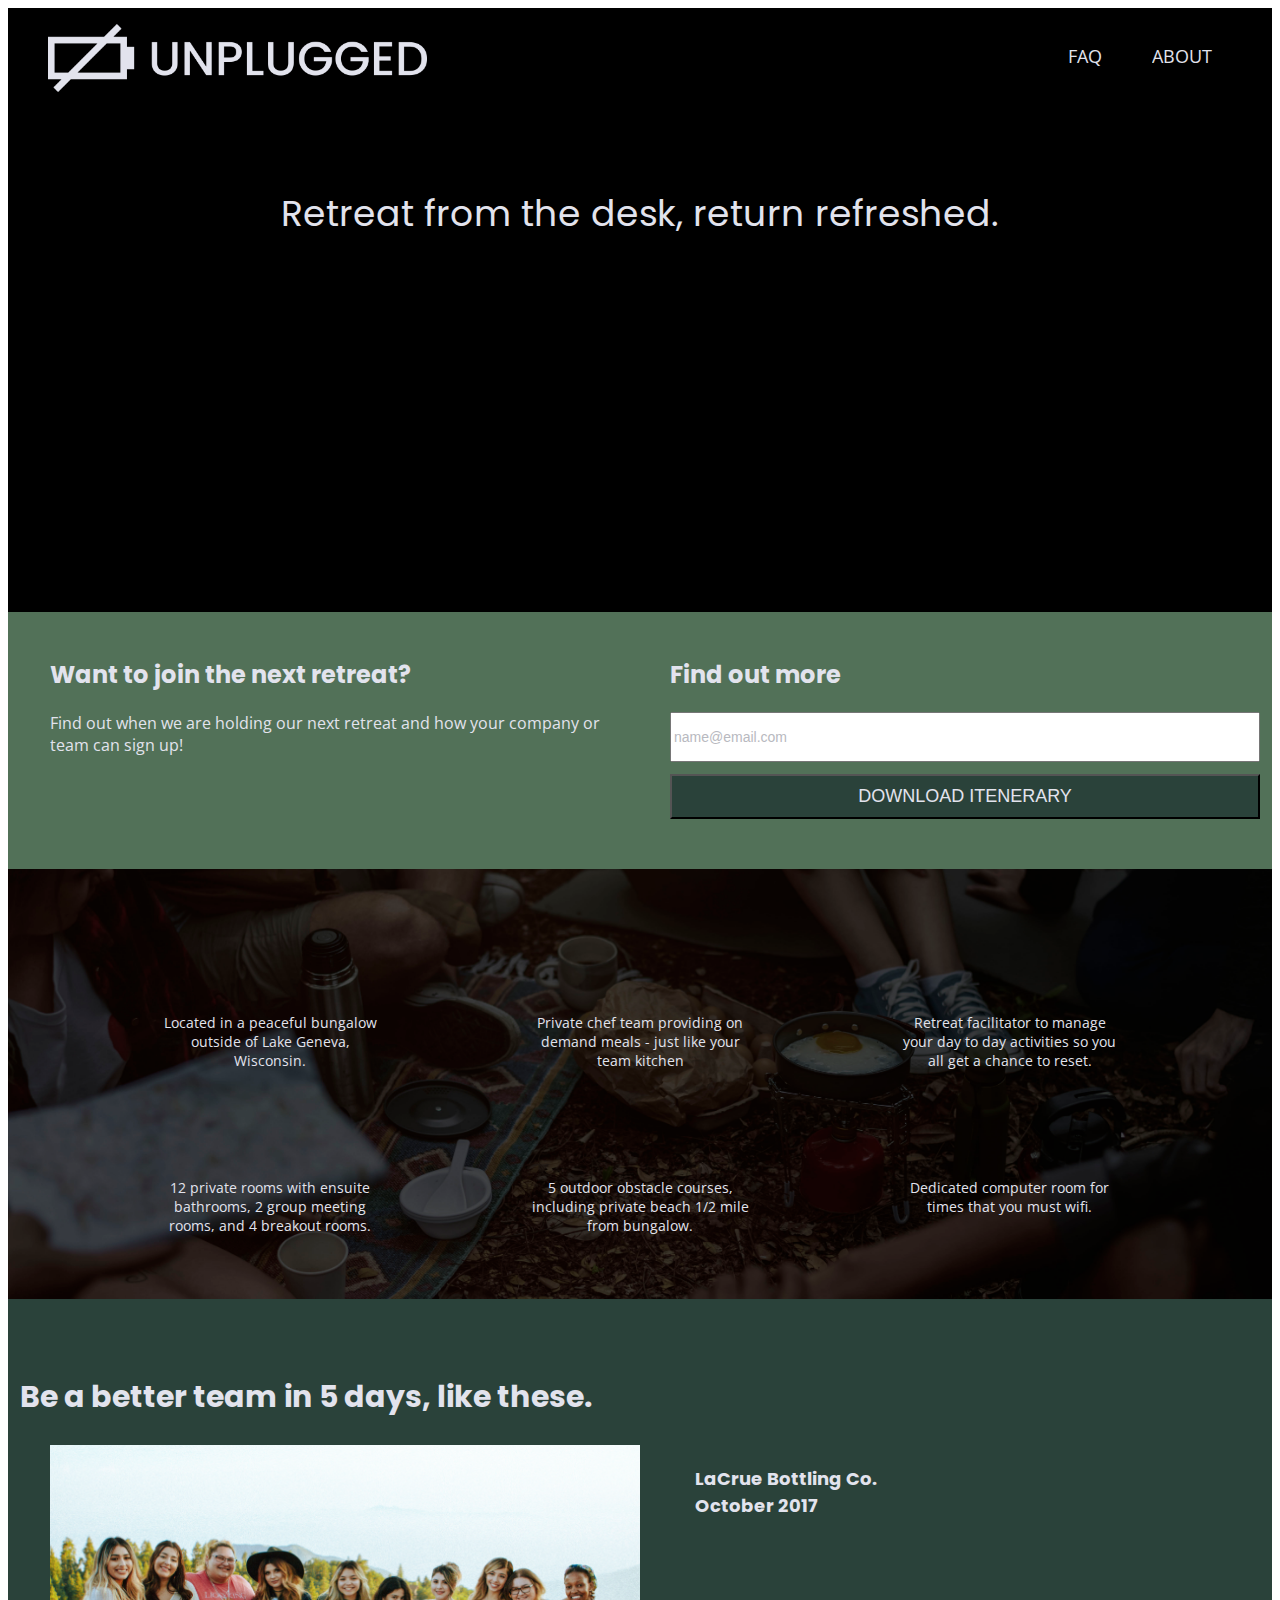
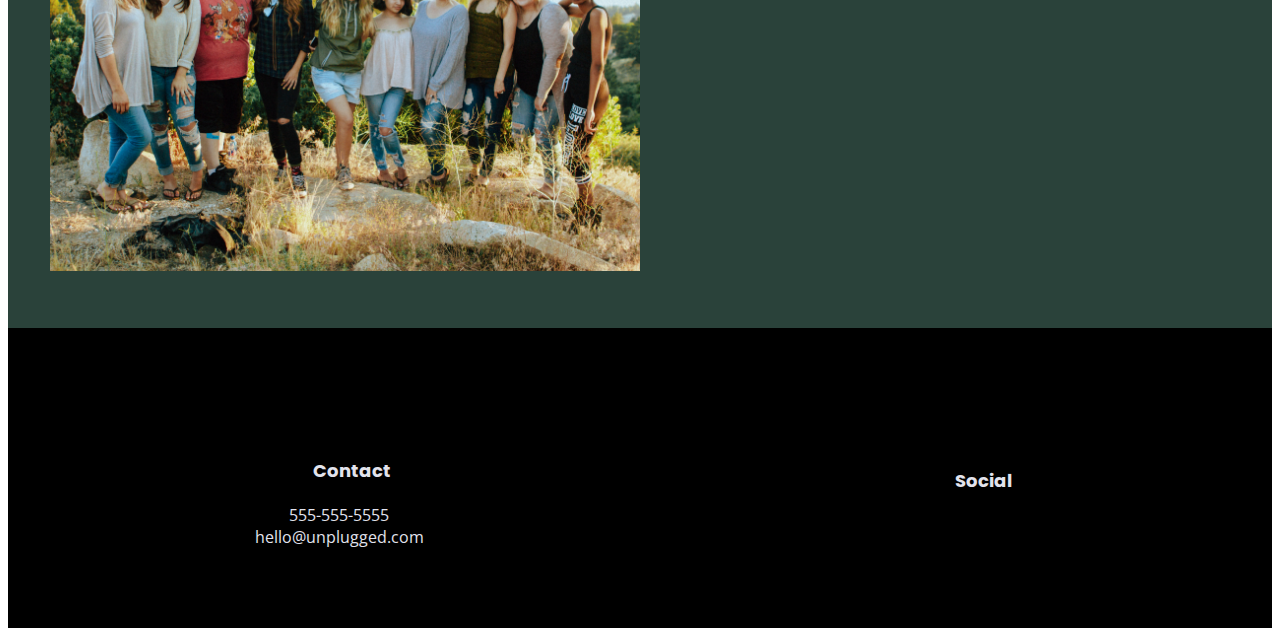
==== commit fbaf48ac: "added faq and about pages" ====
--- a/index.html
+++ b/index.html
@@ -21,67 +21,121 @@
             <p class="browserupgrade">You are using an <strong>outdated</strong> browser. Please <a href="https://browsehappy.com/">upgrade your browser</a> to improve your experience and security.</p>
         <![endif]-->
         <header>
-          <figure id="logo">
-            <a href="index.html"><img src="img/unpluggedlogo.png" alt"Unplugged Logo"></a>
-          </figure>
-          <nav>
-            <ul id="menu">
-              <li id="faq"><a href="faq/index.html">FAQ</a></li>
-              <li id="about"><a href="about/index.html">ABOUT</a></li>
-            </ul>
-          </nav>
+          <section id="menu-bar">
+            <figure id="logo">
+              <a href="index.html"><img src="img/unpluggedlogo.png" alt"Unplugged Logo"></a>
+            </figure>
+            <nav>
+              <ul id="menu">
+                <li id="faq"><a href="faq/index.html">FAQ</a></li>
+                <li id="about"><a href="about/index.html">ABOUT</a></li>
+              </ul>
+            </nav>
+          </section>
           <section id="headline">
             <h1>Retreat from the desk, return refreshed.</h1>
           </section>
         </header>
         <main>
           <section id="sign-up">
-            <h2>Want to join the next retreat?</h2>
-            <p>Find out when we are holding our next retreat and how your company or team can sign up!</p>
-            <h2>Find out more</h2>
-            <input id="email" type="email" id="email" size="30" placeholder="name@email.com" required>
-            <button id="download-button">DOWNLOAD ITENERARY</button>
+            <div class="col-2">
+              <h2>Want to join the next retreat?</h2>
+              <p>Find out when we are holding our next retreat and how your company or team can sign up!</p>
+            </div>
+            <div class="col-2">
+              <h2>Find out more</h2>
+              <input id="email" type="email" id="email" size="30" placeholder="name@email.com" required>
+              <button id="download-button">DOWNLOAD ITENERARY</button>
+            </div>
           </section>
           <section id="info">
+            <div class="mobile">
             <h2>Have the work week you always dreamed of - without the bad wifi.</h2>
-            <i class="fas fa-campground"></i>
-            <p>Located in a peaceful bungalow outside of Lake Geneva, Wisconsin.</p>
-            <i class="fas fa-bed"></i>
-            <p>12 private rooms with ensuite bathrooms, 2 group meeting rooms, and 4 breakout rooms.</p>
-            <i class="fas fa-utensils"></i>
-            <p>Private chef team providing on demand meals - just like your team kitchen</p>
-            <i class="fas fa-shoe-prints"></i>
-            <p>5 outdoor obstacle courses, including private beach 1/2 mile from bungalow.</p>
-            <i class="fas fa-smile"></i>
-            <p>Retreat facilitator to manage your day to day activities so you all get a chance to reset.</p>
-            <i class="fas fa-wifi"></i>
-            <p>Dedicated computer room for times that you must wifi.</p>
+                <i class="fas fa-campground"></i>
+                <p>Located in a peaceful bungalow outside of Lake Geneva, Wisconsin.</p>
+                <i class="fas fa-bed"></i>
+                <p>12 private rooms with ensuite bathrooms, 2 group meeting rooms, and 4 breakout rooms.</p>
+                <i class="fas fa-utensils"></i>
+                <p>Private chef team providing on demand meals - just like your team kitchen</p>
+                <i class="fas fa-shoe-prints"></i>
+                <p>5 outdoor obstacle courses, including private beach 1/2 mile from bungalow.</p>
+                <i class="fas fa-smile"></i>
+                <p>Retreat facilitator to manage your day to day activities so you all get a chance to reset.</p>
+                <i class="fas fa-wifi"></i>
+                <p>Dedicated computer room for times that you must wifi.</p>
+            </div>
+            <div class="flex tablet">
+              <div class="col-2 col-padding">
+                <i class="fas fa-campground"></i>
+                <p>Located in a peaceful bungalow outside of Lake Geneva, Wisconsin.</p>
+                <i class="fas fa-bed"></i>
+                <p>12 private rooms with ensuite bathrooms, 2 group meeting rooms, and 4 breakout rooms.</p>
+                <i class="fas fa-utensils"></i>
+                <p>Private chef team providing on demand meals - just like your team kitchen</p>
+              </div>
+              <div class="col-2 col-padding">
+                <i class="fas fa-shoe-prints"></i>
+                <p>5 outdoor obstacle courses, including private beach 1/2 mile from bungalow.</p>
+                <i class="fas fa-smile"></i>
+                <p>Retreat facilitator to manage your day to day activities so you all get a chance to reset.</p>
+                <i class="fas fa-wifi"></i>
+                <p>Dedicated computer room for times that you must wifi.</p>
+              </div>
+            </div>
+            <div class="flex desktop">
+              <div class="col-3 col-padding">
+                <i class="fas fa-campground"></i>
+                <p>Located in a peaceful bungalow outside of Lake Geneva, Wisconsin.</p>
+                <i class="fas fa-bed"></i>
+                <p>12 private rooms with ensuite bathrooms, 2 group meeting rooms, and 4 breakout rooms.</p>
+              </div>
+              <div class="col-3 col-padding">
+                <i class="fas fa-utensils"></i>
+                <p>Private chef team providing on demand meals - just like your team kitchen</p>
+                <i class="fas fa-shoe-prints"></i>
+                <p>5 outdoor obstacle courses, including private beach 1/2 mile from bungalow.</p>
+              </div>
+              <div class="col-3 col-padding">
+                <i class="fas fa-smile"></i>
+                <p>Retreat facilitator to manage your day to day activities so you all get a chance to reset.</p>
+                <i class="fas fa-wifi"></i>
+                <p>Dedicated computer room for times that you must wifi.</p>
+              </div>
+            </div>
           </section>
           <section id="example">
             <h2>Be a better team in 5 days, like these.</h2>
-            <img src="img/omar-lopez-296944-unsplash.jpg" alt"Photo of LaCrue Bottling Co. team"></a>
-            <h3>LaCrue Bottling Co.</h3>
-            <h4>October 2017</h4>
+              <div class="flex">
+                <div class="col-2">
+                  <img src="img/omar-lopez-296944-unsplash.jpg" alt"Photo of LaCrue Bottling Co. team"></a>
+                </div>
+                <div class="col-2">
+                  <h3>LaCrue Bottling Co.</h3>
+                  <h4>October 2017</h4>
+                </div>
+              </div>
           </section>
         </main>
-        <footer>
-          <h4>Contact</h4>
-          <p>555-555-5555</p>
-          <p>hello@unplugged.com</p>
-          <h4>Social</h4>
-          <div>
-            <span class="fa-stack fa-lg">
-              <i class="fa fa-circle fa-stack-2x"></i>
-              <i class="fab fa-facebook-f fa-stack-1x"></i>
-            </span>
-            <span class="icon fa-stack fa-lg">
-              <i class="fas fa-circle fa-stack-2x"></i>
-              <i class="fab fa-twitter fa-stack-1x"></i>
-            </span>
-            <span class="fa-stack fa-lg">
-              <i class="fas fa-circle fa-stack-2x"></i>
-              <i class="fab fa-instagram fa-stack-1x"></i>
-            </span>
+        <footer class="flex">
+          <div class="col-2">
+            <h4>Contact</h4>
+            <p>555-555-5555</p>
+            <p>hello@unplugged.com</p>
+          </div>
+          <div class="col-2">
+              <h4>Social</h4>
+              <span class="fa-stack fa-lg">
+                <i class="fa fa-circle fa-stack-2x"></i>
+                <i class="fab fa-facebook-f fa-stack-1x"></i>
+              </span>
+              <span class="icon fa-stack fa-lg">
+                <i class="fas fa-circle fa-stack-2x"></i>
+                <i class="fab fa-twitter fa-stack-1x"></i>
+              </span>
+              <span class="fa-stack fa-lg">
+                <i class="fas fa-circle fa-stack-2x"></i>
+                <i class="fab fa-instagram fa-stack-1x"></i>
+              </span>
           </div>
         </footer>
 
--- a/css/style.css
+++ b/css/style.css
@@ -9,19 +9,11 @@
 }
 
 #logo {
-  display: flex;
-  justify-content: center;
-  width: 100%;
-}
-
-#logo a {
-  width: 100%;
-  display: flex;
-  justify-content: center;
+  text-align: center;
 }
 
 #logo img {
-  width: 50%;
+  width: 70%;
 }
 
 #menu {
@@ -30,6 +22,7 @@
   justify-content: center;
   list-style: none;
   padding-bottom: 18px;
+  padding-top: 20px;
 }
 
 #menu a {
@@ -55,7 +48,7 @@
 #headline h1 {
   color: #e2e3ed;
   padding-top: 50px;
-  padding-left: 12px;
+  text-align: center;
   font-family: 'Poppins', sans-serif;
   font-size: 36px;
   font-weight: 400;
@@ -107,9 +100,18 @@
   font-size: 20px;
 }
 
+.mobile {
+  text-align: center;
+}
+
+.desktop, .tablet {
+  display: none;
+}
+
 #info i {
   font-size: 55px;
   padding-top: 45px;
+  text-align: center;
 }
 
 #info p {
@@ -117,6 +119,10 @@
   text-align: center;
   font-family: 'Open Sans', sans-serif;
   font-size: 14px;
+}
+
+.desktop {
+  display: none;
 }
 
 /*Example section homepage*/
@@ -159,11 +165,13 @@
 footer h4 {
   padding-bottom: 20px;
   padding-top: 20px;
+  text-align: center;
 }
 
 footer p {
   margin: 0px;
   font-family: 'Open Sans', sans-serif;
+  text-align: center;
 }
 .icon {
   margin: 0px 40px;
@@ -178,6 +186,21 @@
   background-color: #527158;
   color: #e2e3ed;
   padding: 45px 12px;
+  font-family: 'Poppins', sans-serif;
+  font-weight: 400;
+}
+
+#question-section h1 {
+  font-size: 30px;
+}
+
+#question-section h2 {
+  font-size: 18px;
+}
+
+#question-section p {
+  font-size: 14px;
+  font-family: 'Open Sans', sans-serif;
 }
 
 /*About page*/
@@ -185,6 +208,8 @@
   background-color: #527158;
   color: #e2e3ed;
   padding: 45px 12px;
+  font-family: 'Poppins', sans-serif;
+  font-size: 30px;
 }
 
 #map {
@@ -208,3 +233,91 @@
     top: 0;
     left: 0;
 }
+
+#about-contact h3 {
+  font-size: 18px;
+}
+
+#about-contact p {
+  font-size: 14px;
+  font-family: 'Open Sans', sans-serif;
+}
+
+/*TABLET*/
+/*Tablet media queries*/
+@media only screen and (min-width: 768px) {
+  /*Header*/
+  #menu-bar, .flex {
+    display: flex;
+    flex-direction: row;
+    justify-content: space-between;
+  }
+
+  #logo img {
+    width: 100%;
+  }
+
+  #logo {
+    text-align: left;
+    width: 30%;
+  }
+
+  #about {
+    padding-right: 60px;
+  }
+
+  /*Sign-up section*/
+  #sign-up {
+    display: flex;
+  }
+
+  /*Info section*/
+  .col-padding {
+    padding: 0 70px;
+    display: flex;
+    flex-direction: column;
+  }
+
+  .desktop, .mobile {
+    display: none;
+  }
+  /*Example section*/
+  .col-2 {
+    width: 50%;
+  }
+
+  #example h3, h4 {
+    padding-left: 25px;
+  }
+
+  /*Footer section*/
+  footer {
+    text-align: center;
+  }
+
+  /**************/
+  /*FAQ PAGE*/
+  #question-section h1, .col-2 {
+    padding-left: 30px;
+  }
+
+  /**************/
+  /*ABOUT PAGE*/
+
+  }
+
+@media only screen and (min-width: 992px) {
+  .mobile, .tablet {
+    display: none;
+  }
+
+  .desktop {
+    display: flex;
+  }
+
+  .col-3 {
+    width: 33%;
+  }
+
+
+}
